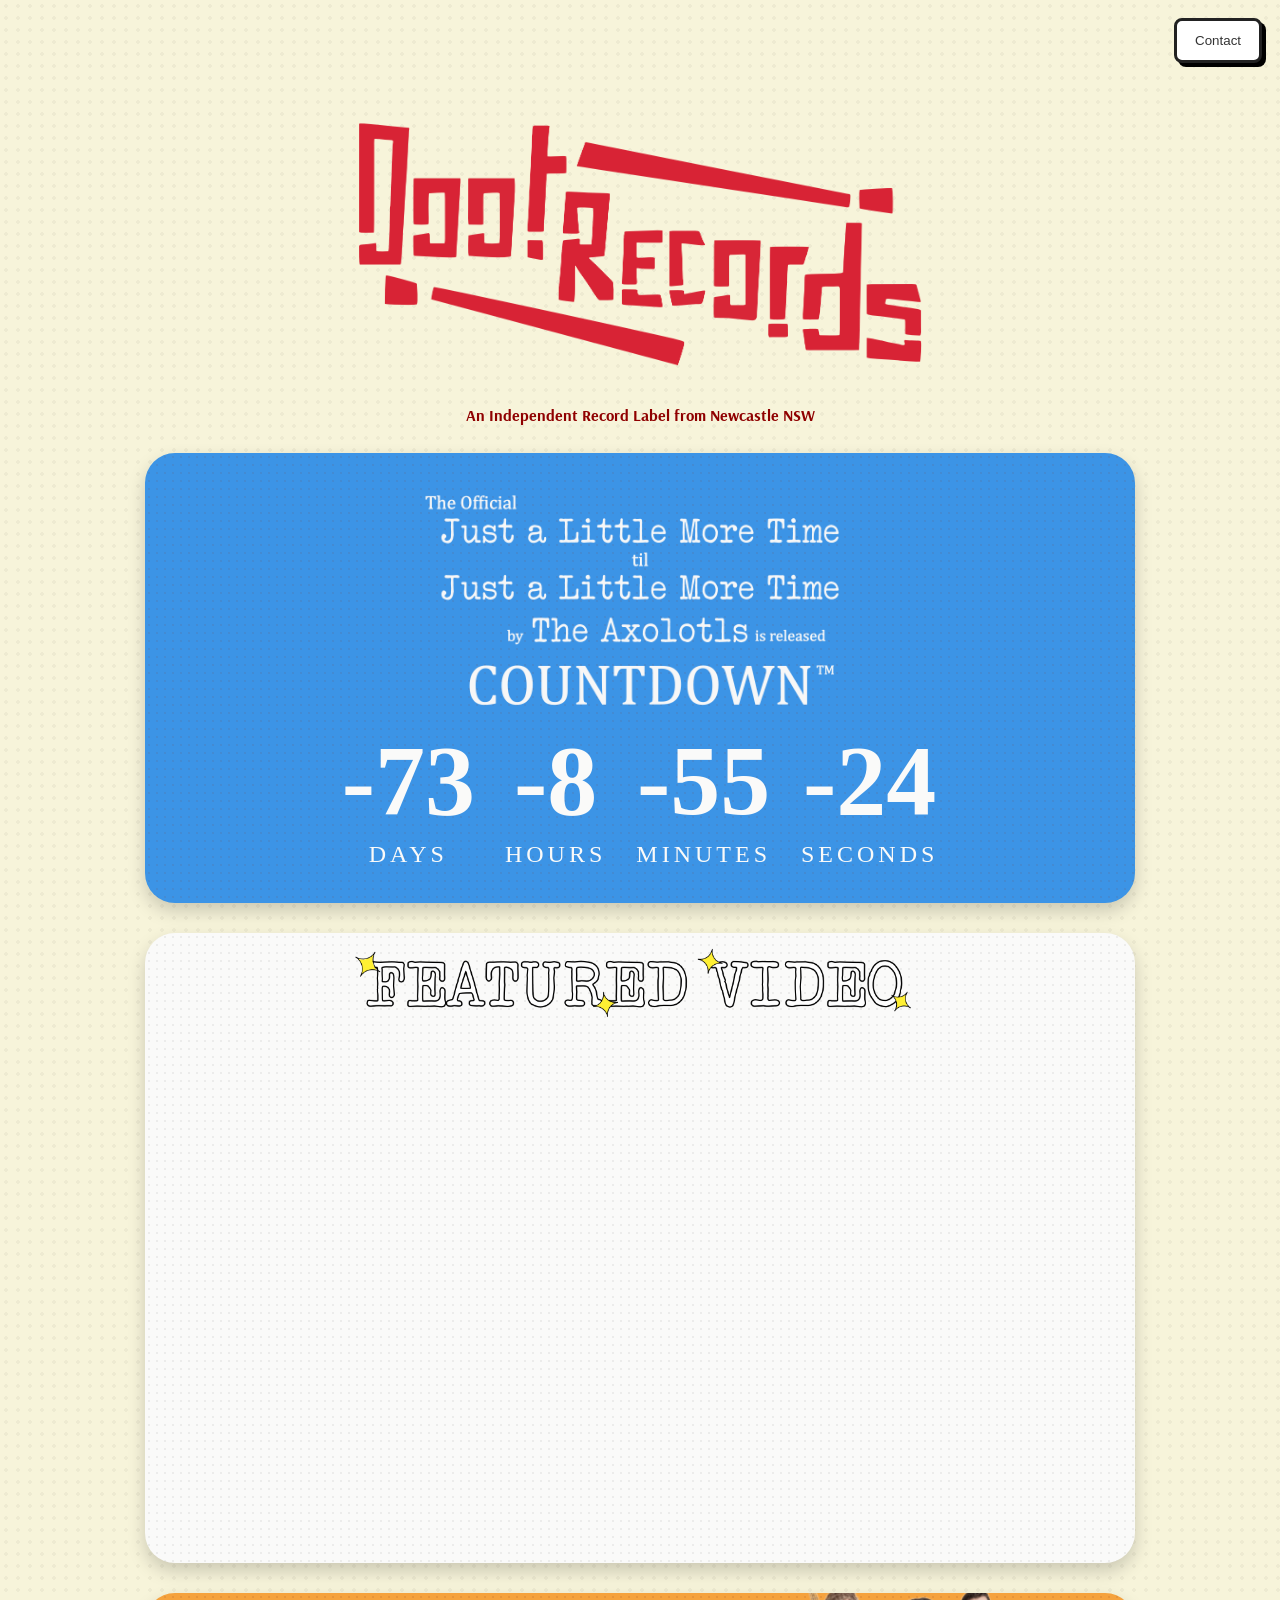
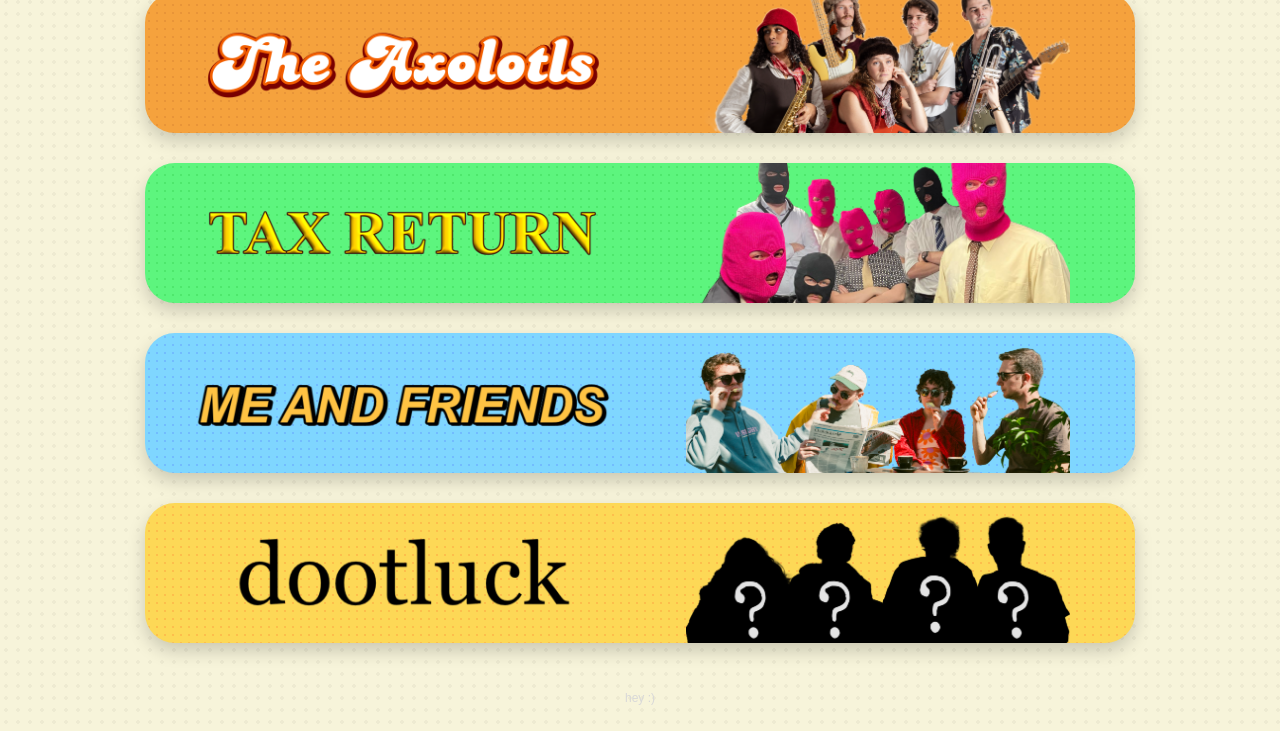
==== index.html @ c1bbbd74 "mobile" ====
<!DOCTYPE html>
<html lang="en">
<head>
    <meta charset="UTF-8">
    <meta name="viewport" content="width=device-width, initial-scale=1.0">
    <title>Doot Records</title>

    <link rel="preconnect" href="https://fonts.googleapis.com">
    <link rel="preconnect" href="https://fonts.gstatic.com" crossorigin>
    <link href="https://fonts.googleapis.com/css2?family=Arsenal:ital,wght@0,400;0,700;1,400;1,700&family=DM+Mono:ital,wght@0,300;0,400;0,500;1,300;1,400;1,500&family=Montserrat:ital,wght@0,100..900;1,100..900&display=swap" rel="stylesheet">
    <link rel="icon" type="image/png" href="images/doot icon.png">


    <link href="css\dootrecords.css" rel="stylesheet">
</head>
<body>

<nav>
    <a href=contact.html><button>Contact</button></a>
</nav>

<main>

    <a href = https://www.youtube.com/@dootrecords>
        <img src="images\DR_dan_logo.png" alt="Doot Records" style="width: clamp(16rem, 75vw, 44rem);">
    </a>
 
    <h1>An Independent Record Label from Newcastle NSW</h1>





<a href="https://gyro.to/Justalittlemoretime">
<div class="banner" id="countBanner" style="background: #3c94e6; background-image: radial-gradient(rgba(121, 63, 63, 0.116) 1px, transparent 1px);
    background-size: 8px 8px; height: 450px; align-items: center; justify-content: center; ">

    <div id="countdown" style="align-items: center; justify-content: center;">

        <img src="images\jalmt til jalmt.png" style="margin-bottom: -10px; margin-top: -8px;">

        <div id="demo">

            <div class="countdown-unit">
                <span id="days" style="text-decoration: none;">00</span>
                <small>DAYS</small>
            </div>

            <div class="countdown-unit">
                <span id="hours">00</span>
                <small>HOURS</small>
            </div>

            <div class="countdown-unit">
                <span id="minutes">00</span>
                <small>MINUTES</small>
            </div>

            <div class="countdown-unit">
                <span id="seconds">00</span>
                <small>SECONDS</small>
            </div>

    </div>

</div>

</div>
</a>

<script>
    // Set the date we're counting down to
        var countDownDate = new Date("Sep 25, 2026 00:00:00").getTime();

    // Update the count down every 1 second
        var x = setInterval(function() {

    // Get today's date and time
        var now = new Date().getTime();

    // Find the distance between now and the count down date
        var distance = countDownDate - now;

    // Time calculations for days, hours, minutes and seconds
        var days = Math.floor(distance / (1000 * 60 * 60 * 24));
        var hours = Math.floor((distance % (1000 * 60 * 60 * 24)) / (1000 * 60 * 60));
        var minutes = Math.floor((distance % (1000 * 60 * 60)) / (1000 * 60));
        var seconds = Math.floor((distance % (1000 * 60)) / 1000);

    // Display the result in the element with id="demo"
        document.getElementById("days").innerHTML = days;
        document.getElementById("hours").innerHTML = hours;
        document.getElementById("minutes").innerHTML = minutes;
        document.getElementById("seconds").innerHTML = seconds;

    // If the count down is finished, write some text
    if (distance < 0) {
        clearInterval(x);
document.getElementById("days").innerHTML = days;
document.getElementById("hours").innerHTML = hours;
document.getElementById("minutes").innerHTML = minutes;
document.getElementById("seconds").innerHTML = seconds;
    }
    }, 1000);
</script>







    <div class="YTbox" style="background: #fafaf9; background-image: radial-gradient(rgba(85, 85, 85, 0.082) 1px, transparent 1px);
        background-size: 8px 8px; display: block;">
            <img src="images/ftrdvid.png" alt="Featured Video" style="width:600px; margin-top:-30px; margin-bottom:-30px; margin-left:-15px;">
            <iframe class="vidframe" src="https://www.youtube.com/embed/XU03tn6jkZg?si=-YVOtShfwoqi0UPC" title="YouTube video player" frameborder="0" allow="accelerometer; autoplay; clipboard-write; encrypted-media; gyroscope; picture-in-picture; web-share" referrerpolicy="strict-origin-when-cross-origin" allowfullscreen></iframe>
    </div>

    <a href="https://www.youtube.com/watch?v=YwFXF-1nxOs&list=PLbnh3XOeU0oM&pp=sAgC">
        <div class="banner" style="background: #f5a23d; background-image: radial-gradient(rgba(104, 13, 13, 0.096) 1px, transparent 1px);
        background-size: 8px 8px;">
            <img src="images/ax logo.png" alt="The Axolotls" style="margin-left:-15px;">
            <img src="images/ax photo.png" alt="Photo of The Axolotls" style="margin-left:auto;">
        </div>
    </a>

    <a href="https://www.youtube.com/watch?v=rGWKKNBO4Q0&list=PLBaNUhFou_7M&index=1">
        <div class="banner" style="background: #5df57e; background-image: radial-gradient(rgba(0, 153, 13, 0.158) 1px, transparent 1px);
        background-size: 8px 8px;">
            <img src="images/tax logo.png" alt="Tax Return (band)" style="margin-left:-15px;">
            <img src="images/tax photo.png" alt="Photo of Tax Return (band)" style="margin-left:auto;">
        </div>
    </a>

    <a href="https://www.youtube.com/watch?v=0TmTVp4g8kU&list=PLCnsOZ0RF1f0&pp=sAgC">
        <div class="banner" style="background: #7FD6FF; background-image: radial-gradient(rgba(17, 0, 255, 0.12) 1px, transparent 1px);
        background-size: 8px 8px;">
            <img src="images/MaF logo.png" alt="Me and Friends" style="margin-left:-15px;">
            <img src="images/MaF photo.png" alt="Photo of Me and Friends" style="margin-left:auto;">
        </div>
    </a>

    <a href="https://www.youtube.com/watch?v=NKbshtZ0WUo&list=PLPbg44Igl2JE&pp=sAgC">
        <div class="banner" style="background: #FDD856; background-image: radial-gradient(rgba(255, 1, 1, 0.12) 1px, transparent 1px);
        background-size: 8px 8px;">
            <img src="images/dootluck.png" alt="dootluck" style="margin-left:-15px;">
            <img src="images/dootluck photo.png" alt="Photo of dootluck" style="margin-left:auto;">
        </div>
    </a>




</main>

<footer>
    hey :)
</footer>

</body>
</html>
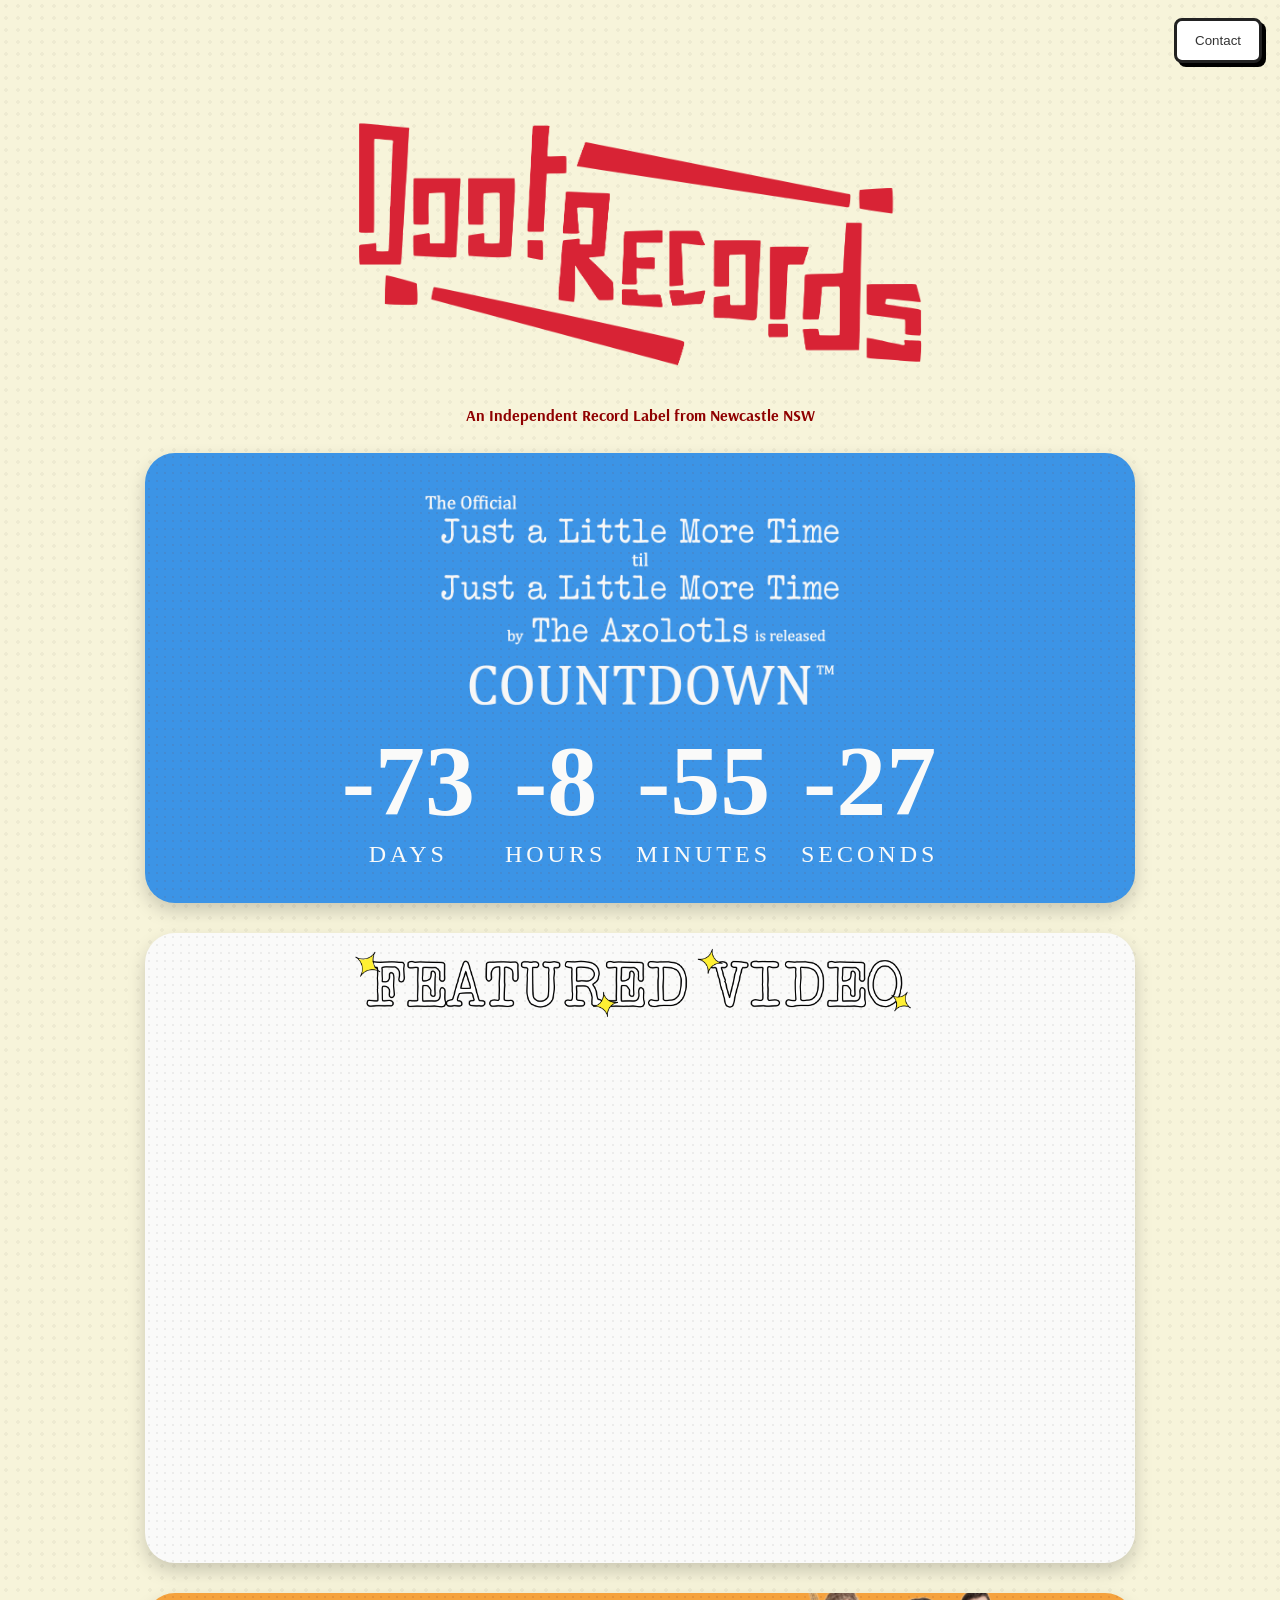
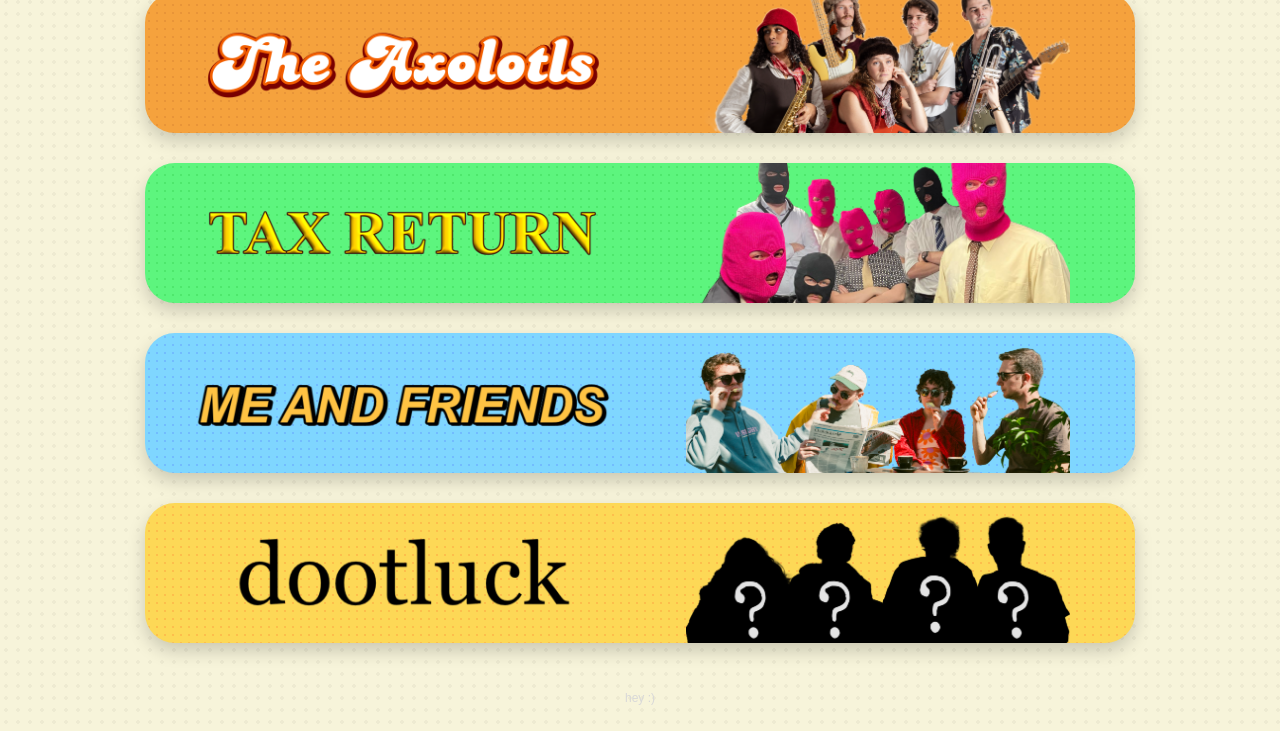
==== commit 053a7ff1: "mobile" ====
--- a/index.html
+++ b/index.html
@@ -33,7 +33,7 @@
 
 <a href="https://gyro.to/Justalittlemoretime">
 <div class="banner" id="countBanner" style="background: #3c94e6; background-image: radial-gradient(rgba(121, 63, 63, 0.116) 1px, transparent 1px);
-    background-size: 8px 8px; height: 450px; align-items: center; justify-content: center; ">
+    background-size: 8px 8px; align-items: center; justify-content: center; ">
 
     <div id="countdown" style="align-items: center; justify-content: center;">
 
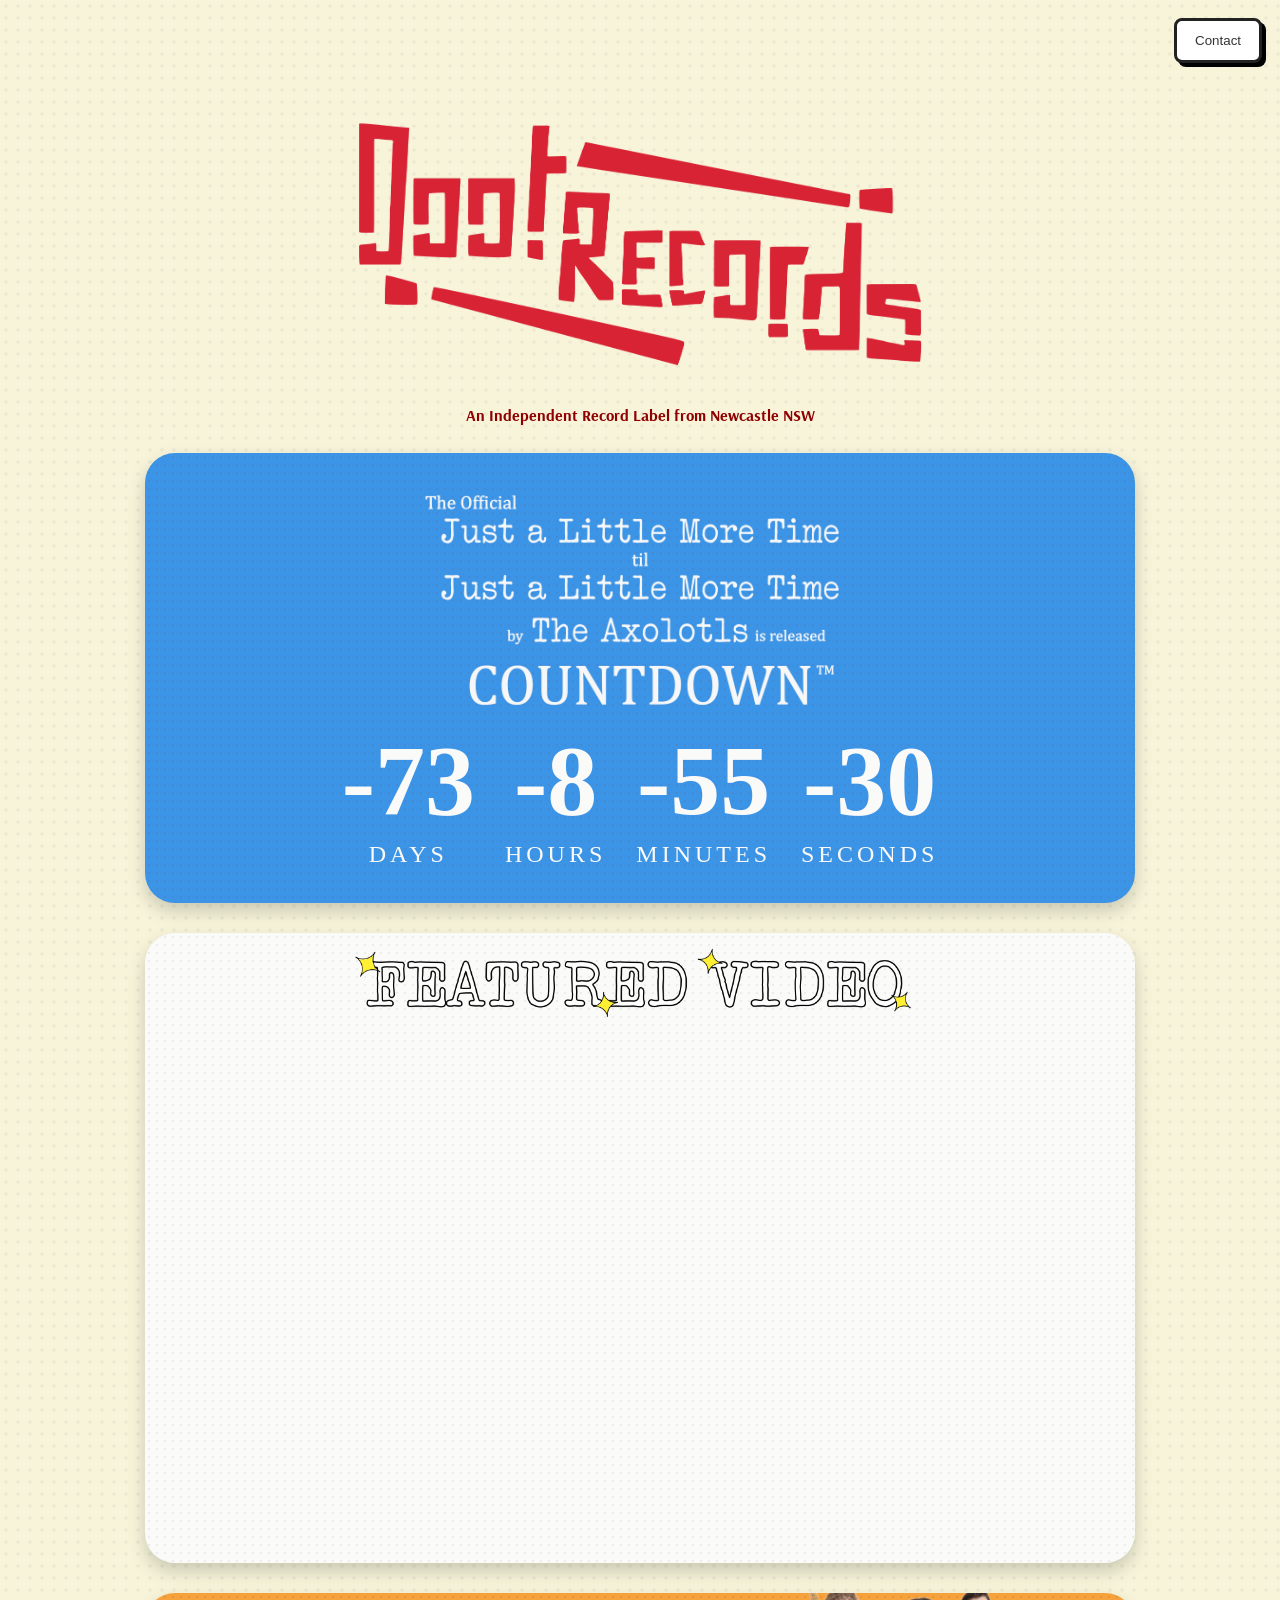
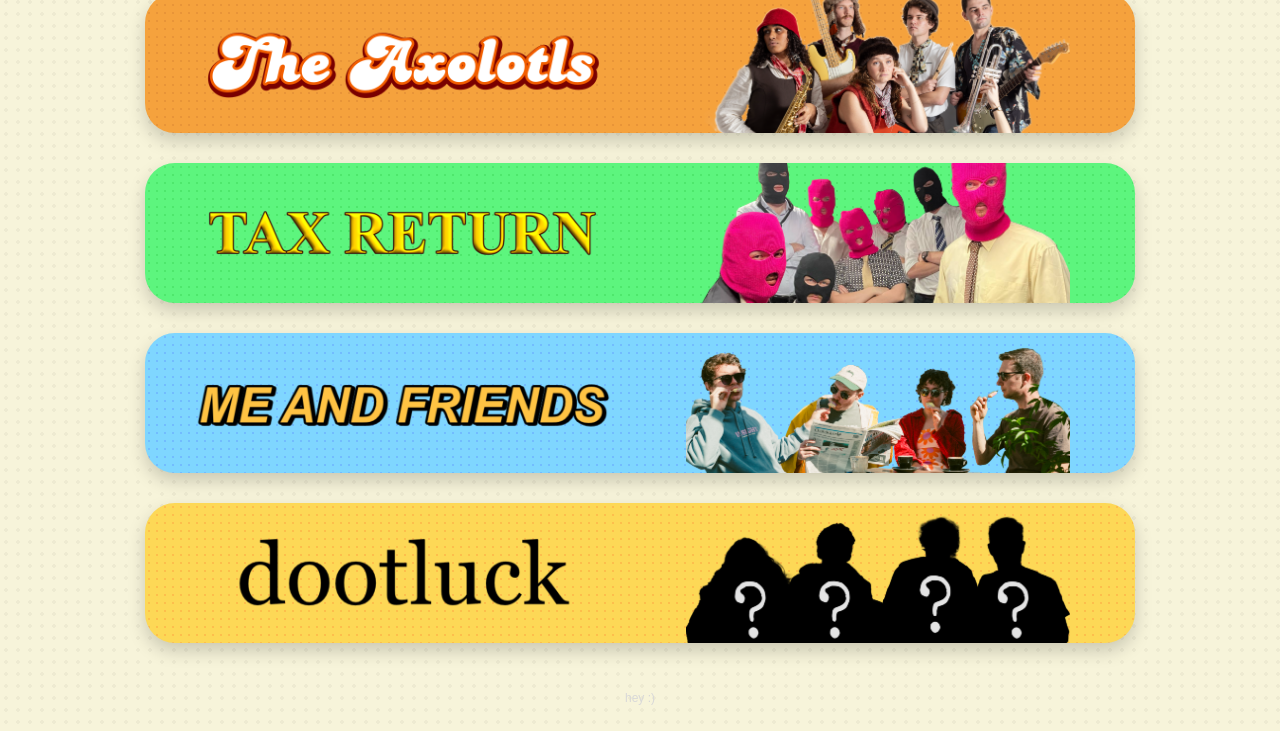
==== commit d093286f: "Update index.html" ====
--- a/index.html
+++ b/index.html
@@ -37,7 +37,7 @@
 
     <div id="countdown" style="align-items: center; justify-content: center;">
 
-        <img src="images\jalmt til jalmt.png" style="margin-bottom: -10px; margin-top: -8px;">
+        <img src="images\jalmt til jalmt.png" style="margin-bottom: -10px; margin-top: -8px;" alt="The Official Just a Little More Time til Just a Little More Time by the Axolotls is released Countdown">
 
         <div id="demo">
 
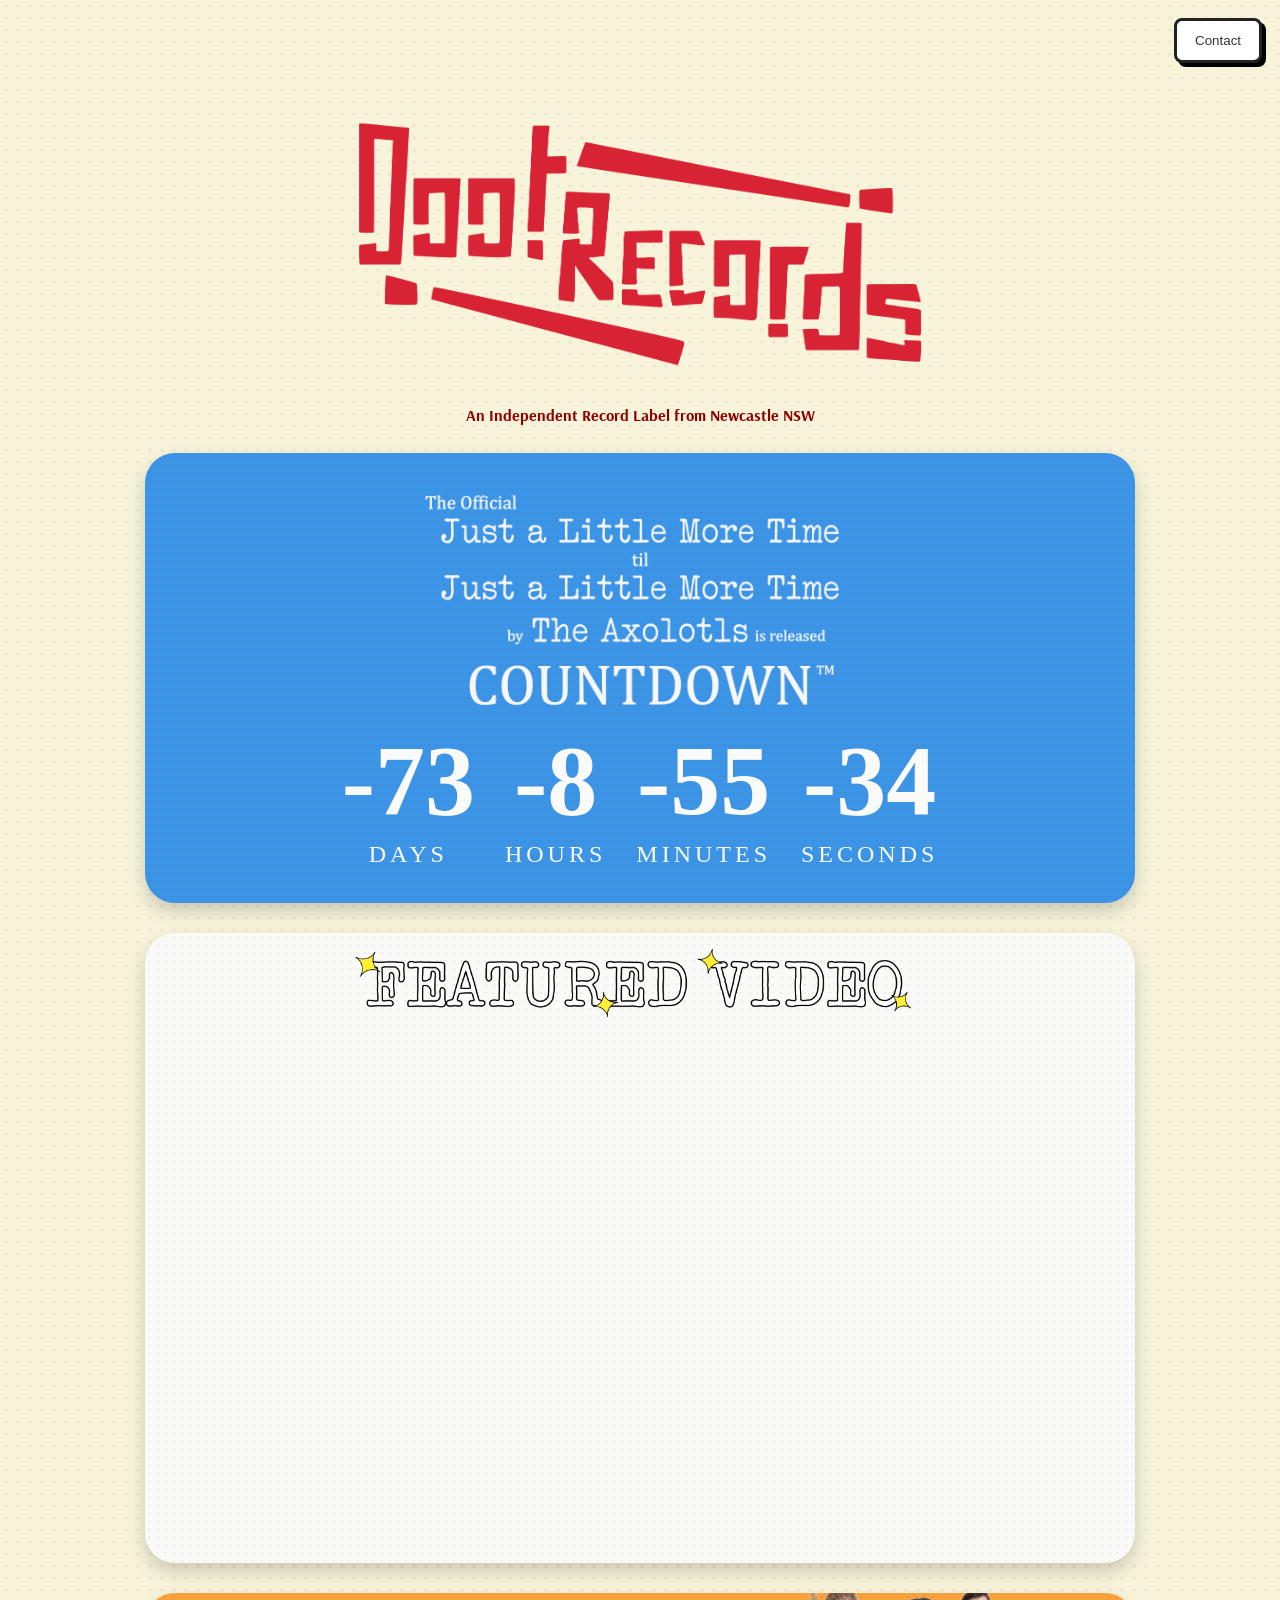
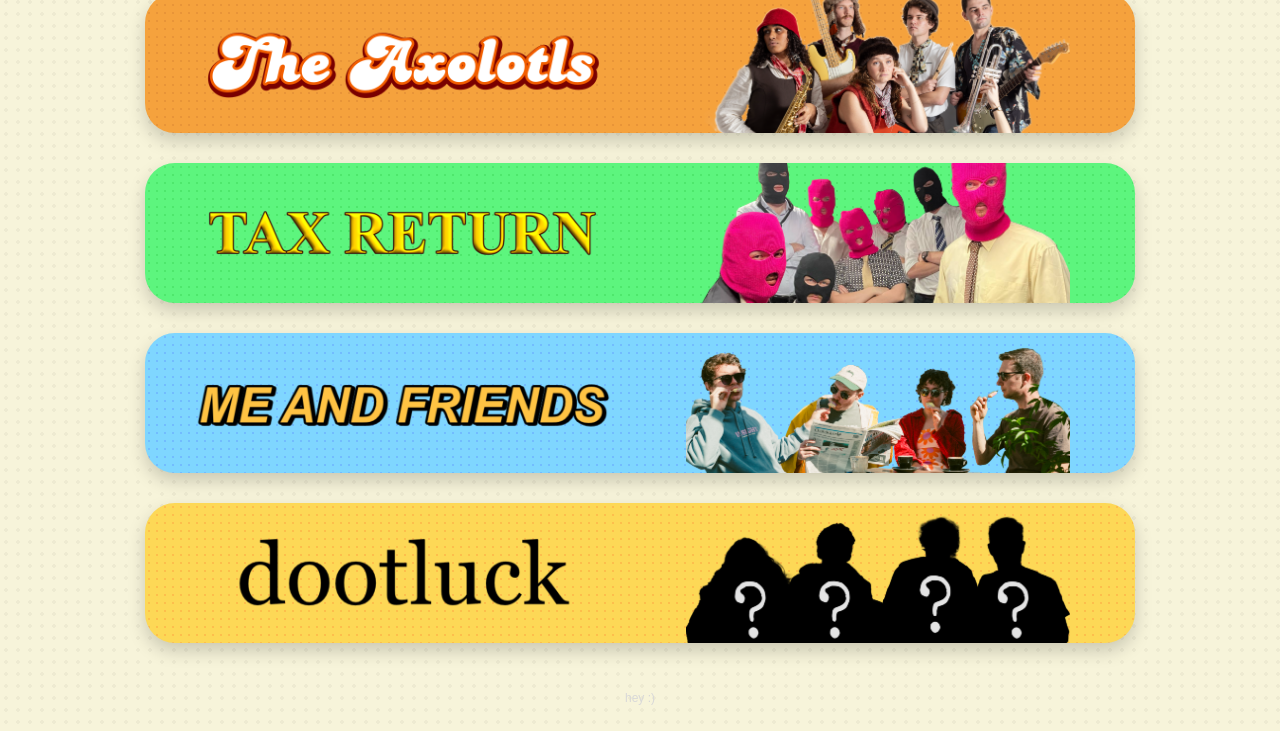
==== commit f0398b28: "Update index.html" ====
--- a/index.html
+++ b/index.html
@@ -113,7 +113,7 @@
     <div class="YTbox" style="background: #fafaf9; background-image: radial-gradient(rgba(85, 85, 85, 0.082) 1px, transparent 1px);
         background-size: 8px 8px; display: block;">
             <img src="images/ftrdvid.png" alt="Featured Video" style="width:600px; margin-top:-30px; margin-bottom:-30px; margin-left:-15px;">
-            <iframe class="vidframe" src="https://www.youtube.com/embed/XU03tn6jkZg?si=-YVOtShfwoqi0UPC" title="YouTube video player" frameborder="0" allow="accelerometer; autoplay; clipboard-write; encrypted-media; gyroscope; picture-in-picture; web-share" referrerpolicy="strict-origin-when-cross-origin" allowfullscreen></iframe>
+            <iframe class="vidframe" src="https://www.youtube.com/embed/rGWKKNBO4Q0?si=hTC_6yo181sHYSlu" title="YouTube video player" frameborder="0" allow="accelerometer; autoplay; clipboard-write; encrypted-media; gyroscope; picture-in-picture; web-share" referrerpolicy="strict-origin-when-cross-origin" allowfullscreen></iframe>
     </div>
 
     <a href="https://www.youtube.com/watch?v=YwFXF-1nxOs&list=PLbnh3XOeU0oM&pp=sAgC">
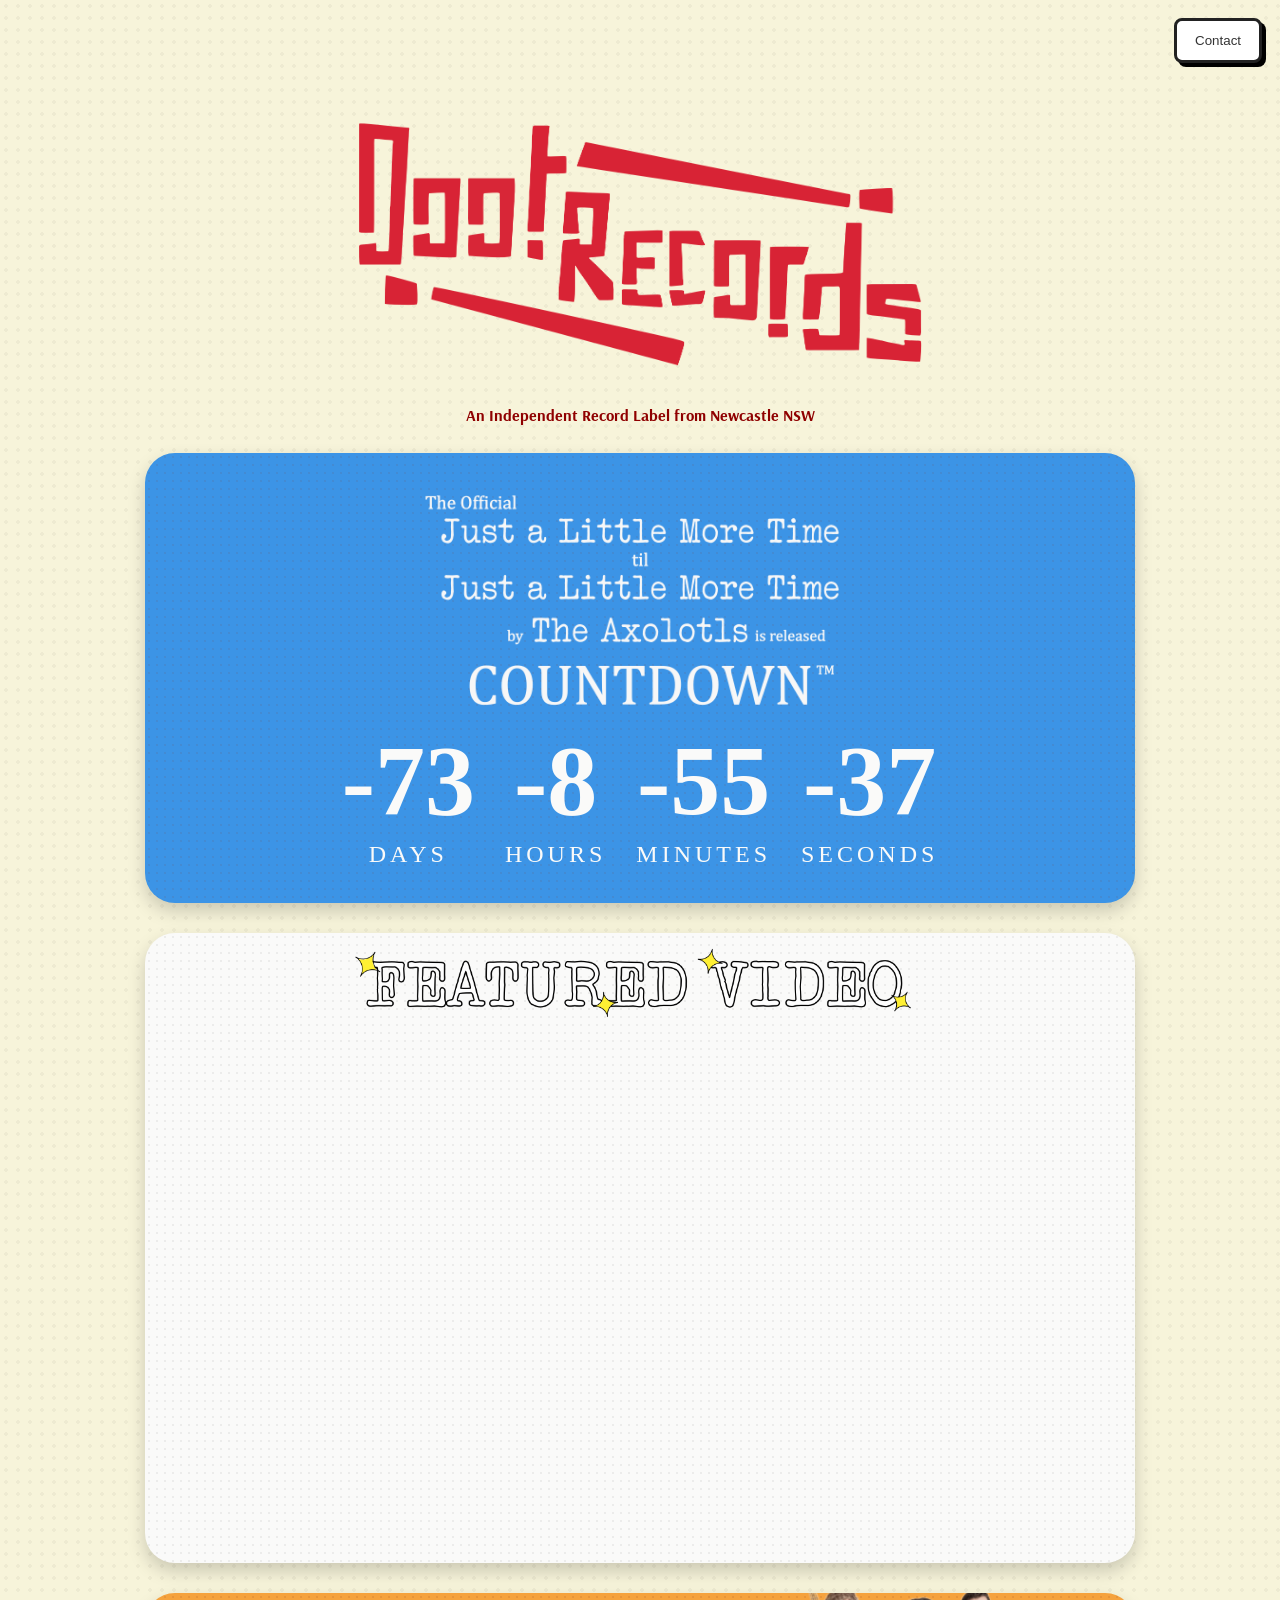
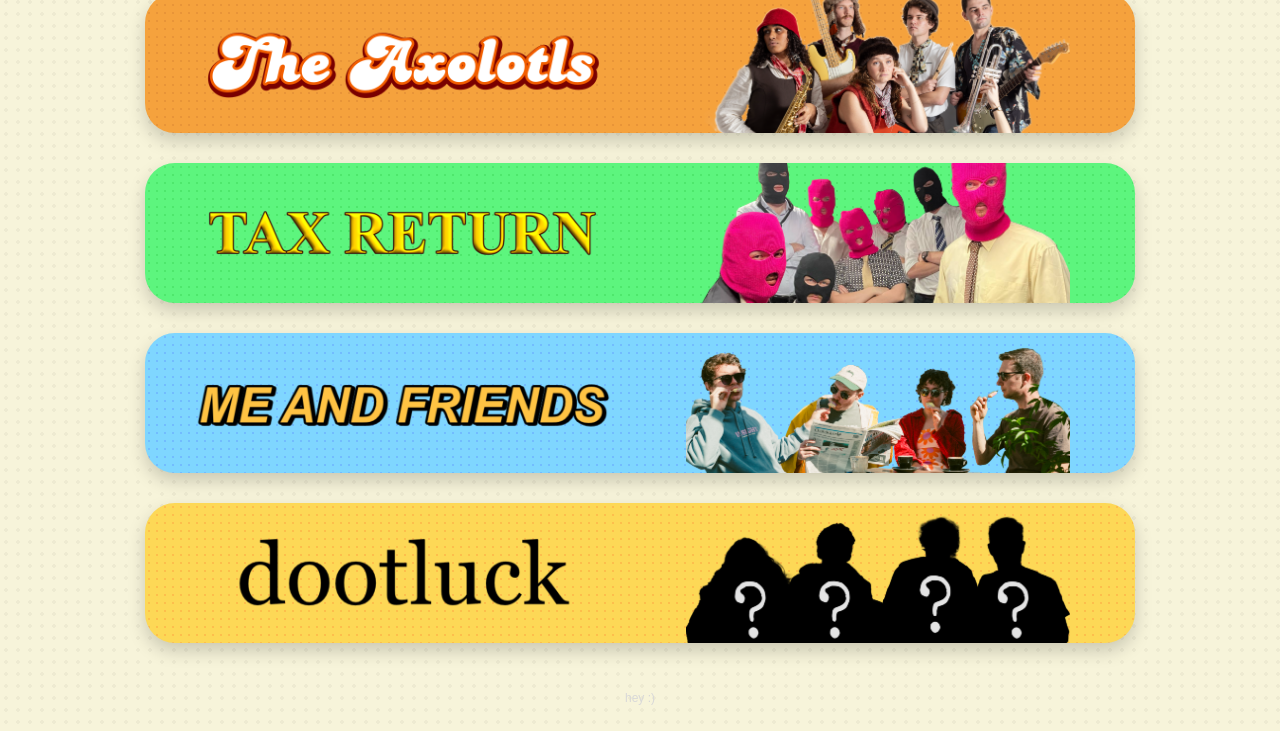
==== commit 84815587: "Update index.html" ====
--- a/index.html
+++ b/index.html
@@ -113,7 +113,7 @@
     <div class="YTbox" style="background: #fafaf9; background-image: radial-gradient(rgba(85, 85, 85, 0.082) 1px, transparent 1px);
         background-size: 8px 8px; display: block;">
             <img src="images/ftrdvid.png" alt="Featured Video" style="width:600px; margin-top:-30px; margin-bottom:-30px; margin-left:-15px;">
-            <iframe class="vidframe" src="https://www.youtube.com/embed/rGWKKNBO4Q0?si=hTC_6yo181sHYSlu" title="YouTube video player" frameborder="0" allow="accelerometer; autoplay; clipboard-write; encrypted-media; gyroscope; picture-in-picture; web-share" referrerpolicy="strict-origin-when-cross-origin" allowfullscreen></iframe>
+            <iframe class="vidframe" src="https://www.youtube.com/embed/Ed_JrxjNQKk?si=6Jq4LvviZteeF7St" title="YouTube video player" frameborder="0" allow="accelerometer; autoplay; clipboard-write; encrypted-media; gyroscope; picture-in-picture; web-share" referrerpolicy="strict-origin-when-cross-origin" allowfullscreen></iframe>
     </div>
 
     <a href="https://www.youtube.com/watch?v=YwFXF-1nxOs&list=PLbnh3XOeU0oM&pp=sAgC">
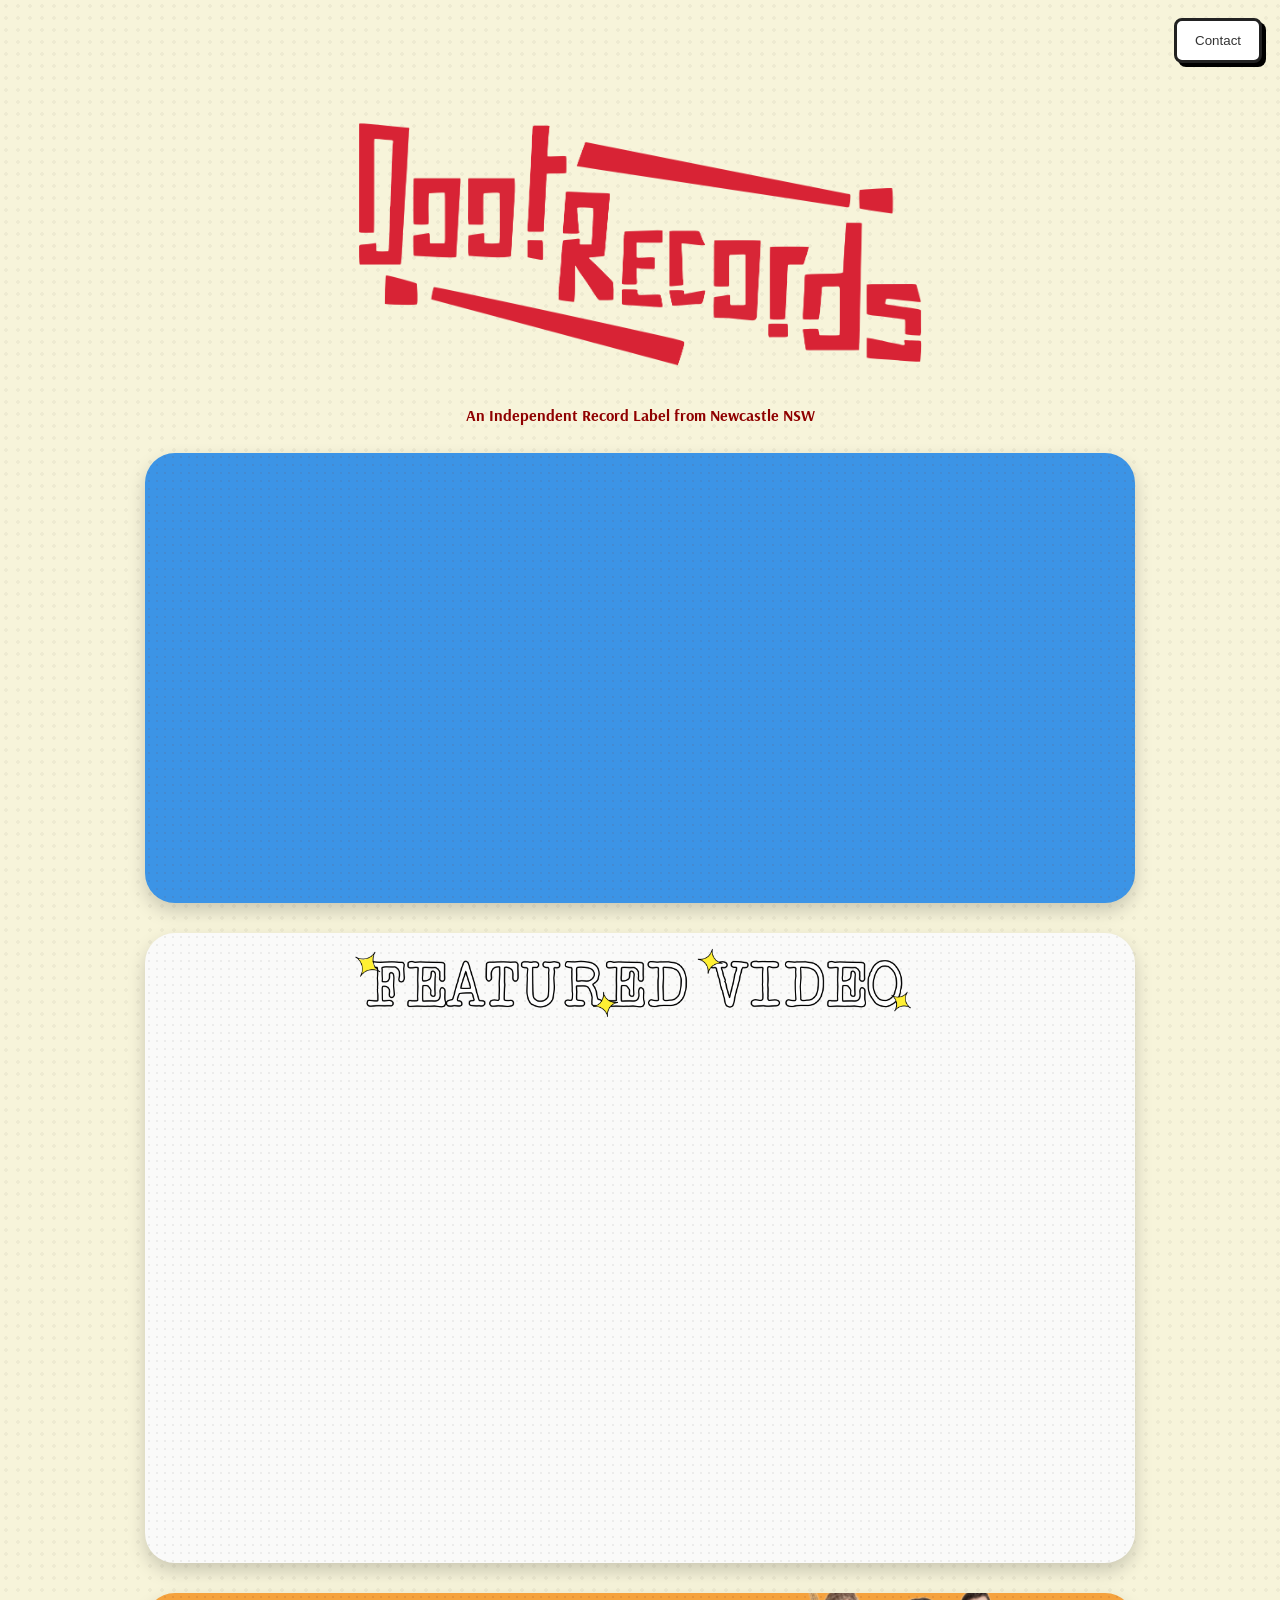
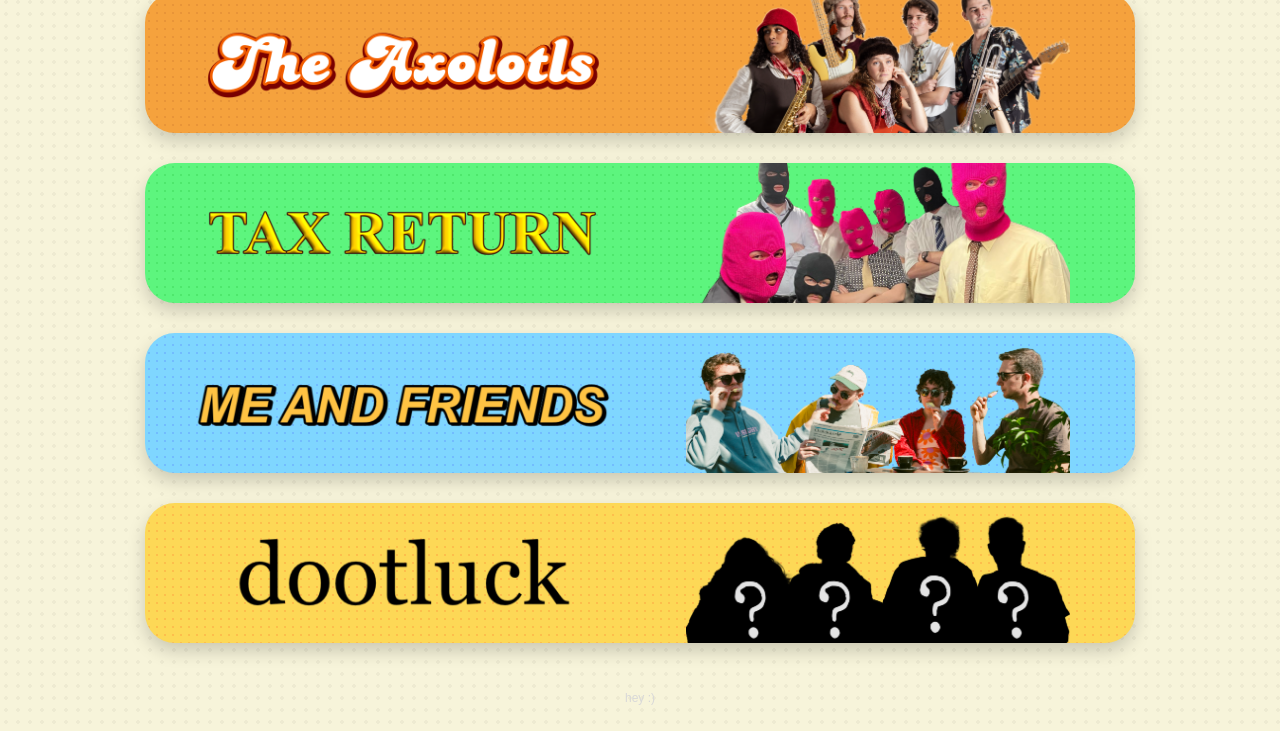
==== commit 7a8e093d: "Update index.html" ====
--- a/index.html
+++ b/index.html
@@ -31,10 +31,11 @@
 
 
 
-<a href="https://gyro.to/Justalittlemoretime">
+<!-- <a href="https://gyro.to/Justalittlemoretime">-->
 <div class="banner" id="countBanner" style="background: #3c94e6; background-image: radial-gradient(rgba(121, 63, 63, 0.116) 1px, transparent 1px);
     background-size: 8px 8px; align-items: center; justify-content: center; ">
-
+    <iframe data-testid="embed-iframe" style="border-radius:12px" src="https://open.spotify.com/embed/album/5Jt05UxC1YNTt1LMOMCYkI?utm_source=generator&si=48c2023a790145f7" width="100%" height="352" frameBorder="0" allowfullscreen="" allow="autoplay; clipboard-write; encrypted-media; fullscreen; picture-in-picture" loading="lazy"></iframe>
+    <!--
     <div id="countdown" style="align-items: center; justify-content: center;">
 
         <img src="images\jalmt til jalmt.png" style="margin-bottom: -10px; margin-top: -8px;" alt="The Official Just a Little More Time til Just a Little More Time by the Axolotls is released Countdown">
@@ -60,14 +61,15 @@
                 <span id="seconds">00</span>
                 <small>SECONDS</small>
             </div>
-
+    
     </div>
-
+    -->
 </div>
 
 </div>
 </a>
 
+<!--
 <script>
     // Set the date we're counting down to
         var countDownDate = new Date("Sep 25, 2026 00:00:00").getTime();
@@ -103,7 +105,7 @@
     }
     }, 1000);
 </script>
-
+-->
 
 
 
